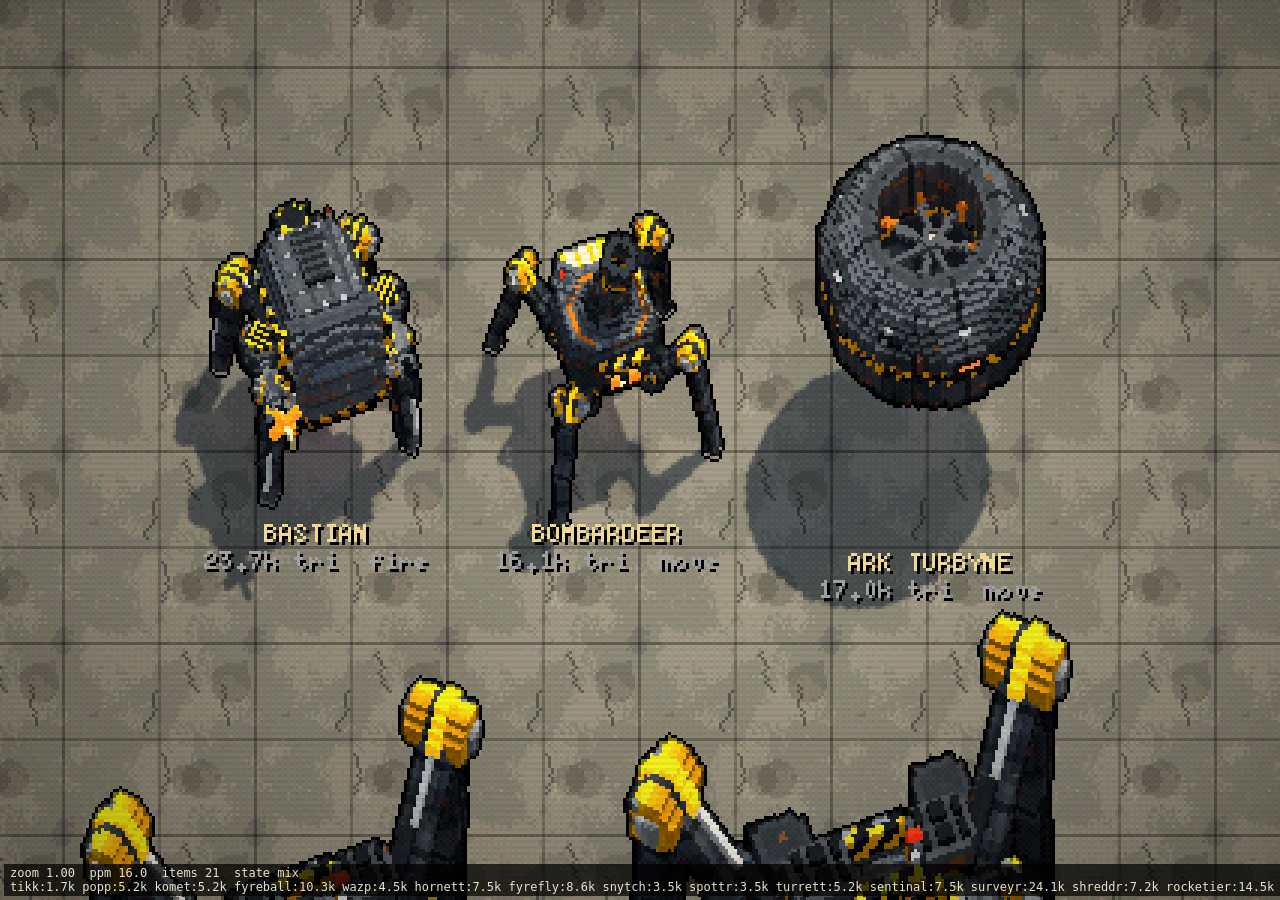
==== tools/arkgallery.html @ c8eb5ba6 "Melee, conditional skills, self-revive, map conditions, quality presets - Melee attack (one-hit dron" ====
<!doctype html>
<html lang="en">
<head>
<meta charset="utf-8">
<title>ARK model gallery</title>
<style>
  html, body { margin: 0; height: 100%; background: #0c0c0e; color: #e8e0c8; font: 12px monospace; overflow: hidden; }
  canvas { position: absolute; inset: 0; width: 100%; height: 100%; display: block; }
  #ov { pointer-events: none; image-rendering: pixelated; }
  #info { position: fixed; left: 4px; bottom: 4px; background: rgba(0,0,0,.7); padding: 2px 6px; z-index: 5; white-space: pre; }
</style>
</head>
<body>
<canvas id="gl"></canvas>
<canvas id="ov"></canvas>
<div id="info">loading…</div>
<!--
  ARK model gallery. URL params:
    ids=tikk,popp|wazp,hornett   rows separated by '|' (ARK ids from src/data/arc.js; default = all)
    zoom=1|4|fit                 1 = game scale (16 px/m), 4 = 4x detail, fit = fit everything
    state=idle|move|alert|tele|fire|stun|leap|broken|demo|mix
    face=20                      facing in degrees (0 = towards camera); rear=1 adds a rear-view copy
    time=noon|dusk|night|dawn  weather=clear|fog|rain...   alt=low|real (flyer altitude)
    frames=60                    frames simulated before window.__ready
-->
<script type="module" src="./arkgallery.js"></script>
</body>
</html>
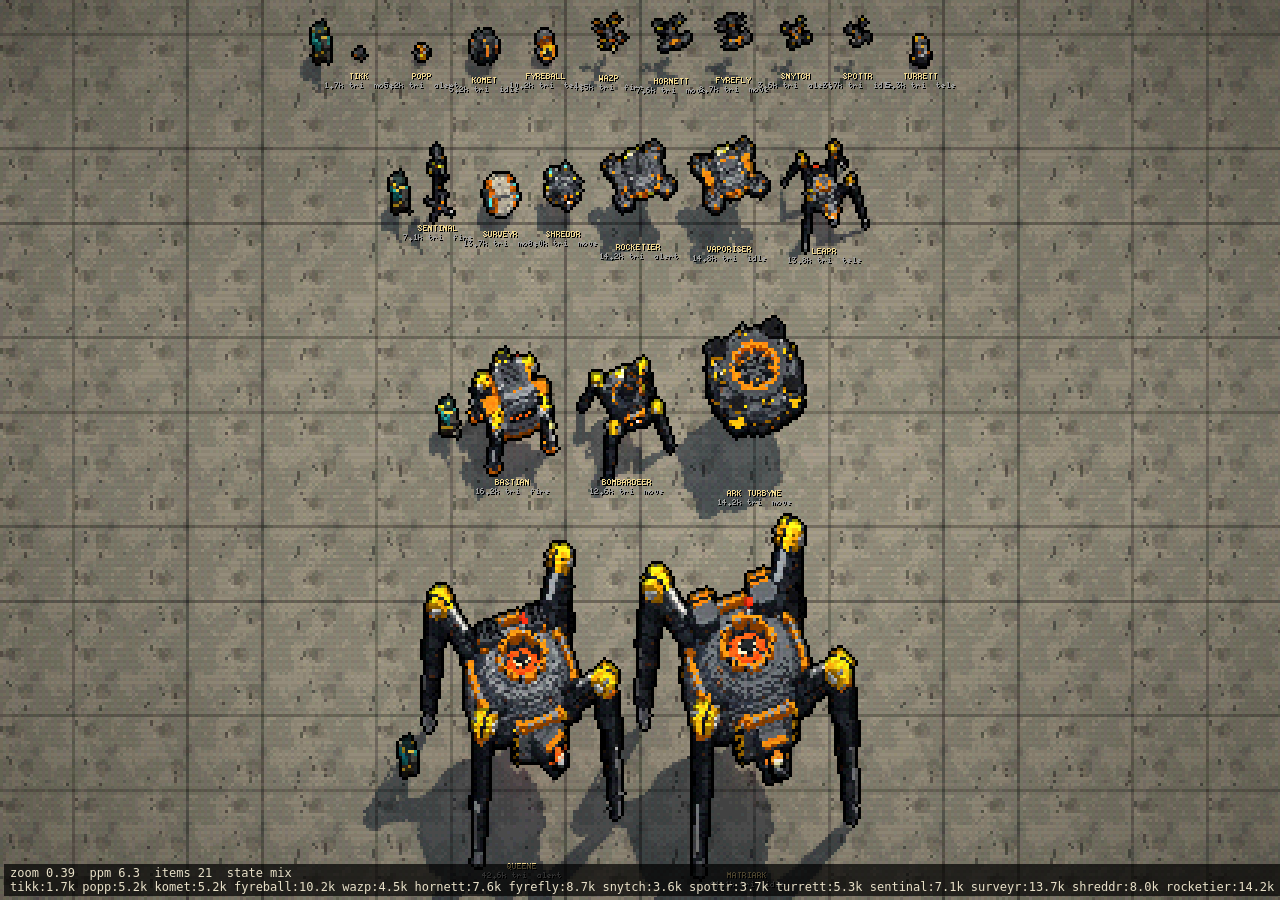
==== commit f10c665a: "Speranzia hub: loadout/stash, workshop, traders, skills, quests, raider settings Co-Authored-By: Cla" ====
--- a/tools/arkgallery.html
+++ b/tools/arkgallery.html
@@ -17,11 +17,12 @@
 <!--
   ARK model gallery. URL params:
     ids=tikk,popp|wazp,hornett   rows separated by '|' (ARK ids from src/data/arc.js; default = all)
-    zoom=1|4|fit                 1 = game scale (16 px/m), 4 = 4x detail, fit = fit everything
+    zoom=fit|1|4                 fit = fit everything (default), 1 = game scale (16 px/m), 4 = 4x detail
     state=idle|move|alert|tele|fire|stun|leap|broken|demo|mix
     face=20                      facing in degrees (0 = towards camera); rear=1 adds a rear-view copy
     time=noon|dusk|night|dawn  weather=clear|fog|rain...   alt=low|real (flyer altitude)
-    frames=60                    frames simulated before window.__ready
+    frames=60                    frames simulated before window.__ready; live=0 stops animating after that
+    raider=0                     hide the scale raider at the start of each row
 -->
 <script type="module" src="./arkgallery.js"></script>
 </body>
